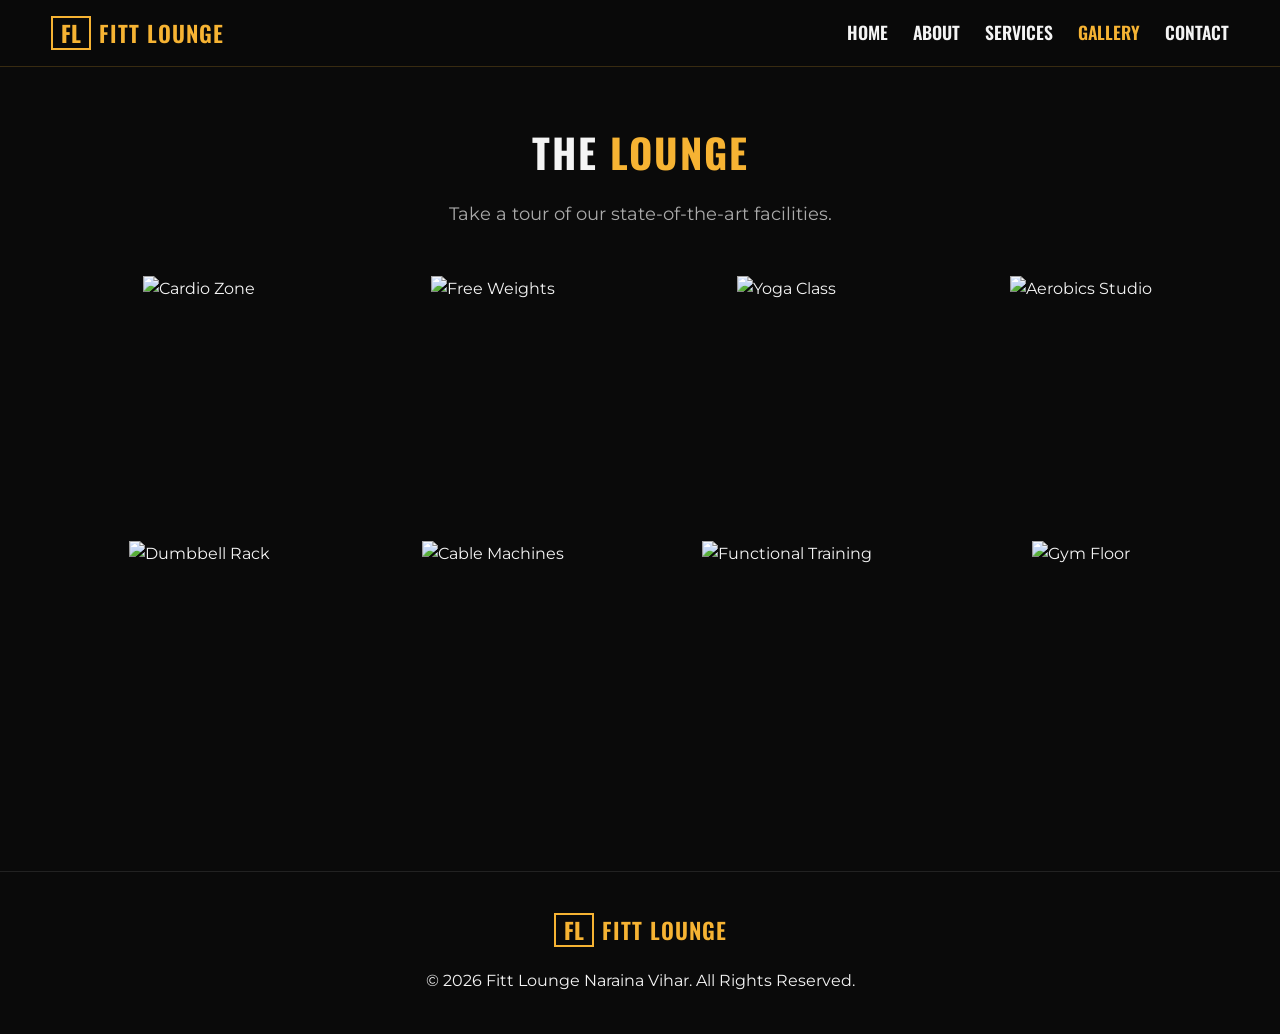
==== gallery.html @ 32abb5c8 "Add files via upload" ====
<!doctype html>
<html lang="en">
  <head>
    <meta charset="UTF-8" />
    <meta name="viewport" content="width=device-width, initial-scale=1.0" />
    <title>Fitt Lounge | Gallery</title>
    <link rel="stylesheet" href="style.css" />
    <link
      href="https://fonts.googleapis.com/css2?family=Montserrat:wght@300;400;600;700&family=Oswald:wght@400;600&display=swap"
      rel="stylesheet"
    />
    <link
      rel="stylesheet"
      href="https://cdnjs.cloudflare.com/ajax/libs/font-awesome/6.4.0/css/all.min.css"
    />
  </head>
  <body>
    <nav>
      <div class="nav-container">
        <div class="logo">
          <a href="index.html" class="text-logo">
            <span class="logo-box">FL</span>
            <span class="logo-text">FITT LOUNGE</span>
          </a>
        </div>
        <ul class="nav-links">
          <li><a href="index.html">Home</a></li>
          <li><a href="about.html">About</a></li>
          <li><a href="services.html">Services</a></li>
          <li><a href="gallery.html">Gallery</a></li>
          <li><a href="contact.html">Contact</a></li>
        </ul>
        <div class="hamburger"><i class="fas fa-bars"></i></div>
      </div>
    </nav>

    <section class="section-padding">
      <div class="container text-center">
        <h2 class="section-title">The <span class="highlight">Lounge</span></h2>
        <p class="subtitle">Take a tour of our state-of-the-art facilities.</p>

        <div class="gallery-grid">
          <div class="gallery-item">
            <img
              src="./images/fitt-lounge-naraina-vihar-delhi-gyms-opa2671r5m.avif"
              alt="Cardio Zone"
            />
          </div>
          <div class="gallery-item">
            <img
              src="./images/ Image 2026-04-04 at 19.39.08.jpeg"
              alt="Free Weights"
            />
          </div>
          <div class="gallery-item">
            <img
              src="./images/WhatsApp Image 2026-04-04 at 19.31.44.jpeg"
              alt="Yoga Class"
            />
          </div>
          <div class="gallery-item">
            <img
              src="./images/fitt-lounge-naraina-vihar-delhi-gyms-ol5fev5nsi.avif"
              alt="Aerobics Studio"
            />
          </div>
          <div class="gallery-item">
            <img
              src="./images/WhatsApp Image 2026-04-04 at 19.32.37.jpeg"
              alt="Dumbbell Rack"
            />
          </div>
          <div class="gallery-item">
            <img
              src="./images/fitt-lounge-naraina-vihar-delhi-gyms-zih5zqv028.avif"
              alt="Cable Machines"
            />
          </div>
          <div class="gallery-item">
            <img
              src="./images/fitt-lounge-naraina-vihar-delhi-gyms-onbp01guco.avif"
              alt="Functional Training"
            />
          </div>
          <div class="gallery-item">
            <img
              src="./images/WhatsApp Image 2026-04-04 at 19.34.42.jpeg"
              alt="Gym Floor"
            />
          </div>
        </div>
      </div>
    </section>

    <footer>
      <div class="container">
        <div
          class="footer-logo text-logo"
          style="margin-bottom: 20px; justify-content: center"
        >
          <span class="logo-box">FL</span>
          <span class="logo-text">FITT LOUNGE</span>
        </div>
        <p>&copy; 2026 Fitt Lounge Naraina Vihar. All Rights Reserved.</p>
      </div>
    </footer>
    <script src="script.js"></script>
  </body>
</html>
---- style.css ----
/* Core Variables & Reset */
:root {
  --bg-main: #0a0a0a;
  --bg-secondary: #141414;
  --gold: #f6b333;
  --gold-hover: #d49520;
  --text-main: #f4f4f4;
  --text-muted: #aaaaaa;
  --font-heading: "Oswald", sans-serif;
  --font-body: "Montserrat", sans-serif;
  --transition: all 0.3s ease;
}

* {
  margin: 0;
  padding: 0;
  box-sizing: border-box;
}

body {
  background-color: var(--bg-main);
  color: var(--text-main);
  font-family: var(--font-body);
  line-height: 1.6;
  overflow-x: hidden;
  /* Page Transition Animation */
  animation: pageLoad 0.6s cubic-bezier(0.25, 1, 0.5, 1) forwards;
}

@keyframes pageLoad {
  0% {
    opacity: 0;
    transform: translateY(20px);
  }
  100% {
    opacity: 1;
    transform: translateY(0);
  }
}

/* Typography */
h1,
h2,
h3,
h4 {
  font-family: var(--font-heading);
  text-transform: uppercase;
}
.highlight {
  color: var(--gold);
}
.section-title {
  font-size: 2.5rem;
  margin-bottom: 1rem;
  letter-spacing: 2px;
}
.subtitle {
  color: var(--text-muted);
  margin-bottom: 3rem;
  font-size: 1.1rem;
}
.text-center {
  text-align: center;
}

/* Layout Utilities */
.container {
  max-width: 1200px;
  margin: 0 auto;
  padding: 0 20px;
}
.section-padding {
  padding: 120px 0 80px 0;
  min-height: calc(100vh - 200px);
}
.dark-bg {
  background-color: var(--bg-secondary);
}
.layout-grid {
  display: grid;
  grid-template-columns: 1fr 1fr;
  gap: 50px;
  align-items: center;
}

/* Buttons */
.btn-primary {
  display: inline-block;
  background-color: var(--gold);
  color: var(--bg-main);
  padding: 12px 30px;
  font-size: 1.1rem;
  font-weight: 700;
  text-decoration: none;
  text-transform: uppercase;
  border: 2px solid var(--gold);
  border-radius: 4px;
  transition: var(--transition);
  cursor: pointer;
}
.btn-primary:hover {
  background-color: transparent;
  color: var(--gold);
}

/* Navigation */
nav {
    position: fixed; 
    top: 0; 
    left: 0;
    width: 100%; 
    background-color: rgba(10, 10, 10, 0.95);
    padding: 15px 0; 
    z-index: 1000; 
    backdrop-filter: blur(5px);
    border-bottom: 1px solid rgba(246, 179, 51, 0.2);
}

.nav-container { 
    display: flex; 
    flex-direction: row !important; 
    flex-wrap: nowrap !important; /* Strictly prevents stacking */
    justify-content: space-between; 
    align-items: center; 
    width: 100%; 
    max-width: 100%; /* Spans the entire screen */
    padding: 0 4%; /* Pushes everything inward slightly from the edges */
    margin: 0; 
}

/* Logo Wrapper Fix */
.logo {
    display: inline-flex;
    align-items: center;
    width: auto !important; /* Stops the logo from taking 100% width */
    flex-shrink: 0;
}

.text-logo {
    display: flex;
    align-items: center;
    gap: 8px; 
    text-decoration: none;
    white-space: nowrap; 
}

.logo-box {
    color: var(--gold);
    border: 2px solid var(--gold); 
    padding: 4px 8px; 
    font-size: 1.4rem; 
    font-weight: 700;
    line-height: 1;
    font-family: var(--font-heading);
}

.logo-text {
    color: var(--gold);
    font-size: 1.4rem; 
    font-weight: 600;
    letter-spacing: 1px; 
    font-family: var(--font-heading);
}

/* Nav Links Fix */
.nav-links { 
    display: flex; 
    flex-direction: row;
    align-items: center;
    justify-content: flex-end; /* Forces links to the right */
    list-style: none; 
    margin: 0;
    padding: 0;
    width: auto;
}

.nav-links li { 
    margin-left: 25px; 
}

.nav-links a { 
    color: var(--text-main); 
    text-decoration: none; 
    font-size: 1.1rem; 
    font-weight: 600; 
    transition: var(--transition); 
    text-transform: uppercase; 
    font-family: var(--font-heading); 
}

.nav-links a:hover, .nav-links a.active { color: var(--gold); }
.hamburger { display: none; font-size: 1.5rem; color: var(--gold); cursor: pointer; z-index: 1001; }

/* Hero Section */
.hero {
  height: 100vh;
  background-size: cover;
  background-position: center;
  background-attachment: fixed;
  display: flex;
  align-items: center;
  justify-content: center;
  text-align: center;
  padding: 0 20px;
}
.hero h1 {
  font-size: 5rem;
  margin-bottom: 20px;
  letter-spacing: 3px;
  line-height: 1.2;
}
.hero p {
  font-size: 1.2rem;
  max-width: 600px;
  margin: 0 auto 30px auto;
  color: #ddd;
}

/* About & Services Sections */
.stats {
  list-style: none;
  margin-top: 20px;
  display: flex;
  gap: 20px;
}
.stats li {
  font-size: 1.1rem;
  font-weight: 600;
}
.about-image img {
  width: 100%;
  border-radius: 8px;
  border: 3px solid var(--gold);
  box-shadow: 0 10px 30px rgba(246, 179, 51, 0.15);
}
.services-grid {
  display: grid;
  grid-template-columns: repeat(auto-fit, minmax(250px, 1fr));
  gap: 30px;
  margin-top: 40px;
}
.service-card {
  background-color: var(--bg-main);
  padding: 40px 20px;
  border-radius: 8px;
  border: 1px solid #222;
  transition: var(--transition);
  text-align: center;
}
.service-card:hover {
  border-color: var(--gold);
  transform: translateY(-10px);
}
.service-card i {
  font-size: 3rem;
  color: var(--gold);
  margin-bottom: 20px;
}
.service-card h3 {
  font-size: 1.5rem;
  margin-bottom: 15px;
}

/* Gallery Section */
.gallery-grid {
  display: grid;
  grid-template-columns: repeat(auto-fit, minmax(250px, 1fr));
  gap: 15px;
}
.gallery-item {
  overflow: hidden;
  border-radius: 6px;
  height: 250px;
}
.gallery-item img {
  width: 100%;
  height: 100%;
  object-fit: cover;
  transition: transform 0.5s ease;
}
.gallery-item:hover img {
  transform: scale(1.1);
}

/* Contact Section */
.info-item {
  display: flex;
  align-items: flex-start;
  margin-bottom: 25px;
  margin-top: 30px;
}
.info-item i {
  font-size: 1.5rem;
  margin-right: 20px;
  margin-top: 5px;
}
.contact-form form {
  background-color: var(--bg-main);
  padding: 40px;
  border-radius: 8px;
  border: 1px solid #333;
}
.contact-form input,
.contact-form select {
  width: 100%;
  padding: 15px;
  margin-bottom: 20px;
  background-color: var(--bg-secondary);
  border: 1px solid #444;
  color: var(--text-main);
  font-family: var(--font-body);
  border-radius: 4px;
}
.contact-form input:focus,
.contact-form select:focus {
  outline: none;
  border-color: var(--gold);
}

/* Footer */
footer {
  background-color: var(--bg-main);
  padding: 40px 0;
  border-top: 1px solid #222;
  text-align: center;
  display: flex;
  flex-direction: column;
  align-items: center; /* Forces everything inside the footer to perfectly center */
}

.footer-logo {
  display: flex;
  justify-content: center;
  align-items: center;
  margin-bottom: 15px;
}
.socials {
  margin-top: 20px;
}
.socials a {
  color: var(--text-main);
  font-size: 1.5rem;
  margin: 0 10px;
  transition: var(--transition);
}
.socials a:hover {
  color: var(--gold);
}

/* Responsive Design */
@media (max-width: 900px) {
  .layout-grid {
    grid-template-columns: 1fr;
  }
  .hero h1 {
    font-size: 3.5rem;
  }
}

@media (max-width: 768px) {
  .nav-links {
    position: fixed;
    top: 0;
    right: -100%;
    height: 100vh;
    background-color: var(--bg-secondary);
    flex-direction: column;
    justify-content: center;
    width: 100%;
    text-align: center;
    transition: right 0.4s ease;
    z-index: 1000;
  }

  .nav-links.active {
    right: 0;
  }
  .nav-links li {
    margin: 25px 0;
  }
  .hamburger {
    display: block;
  }
}
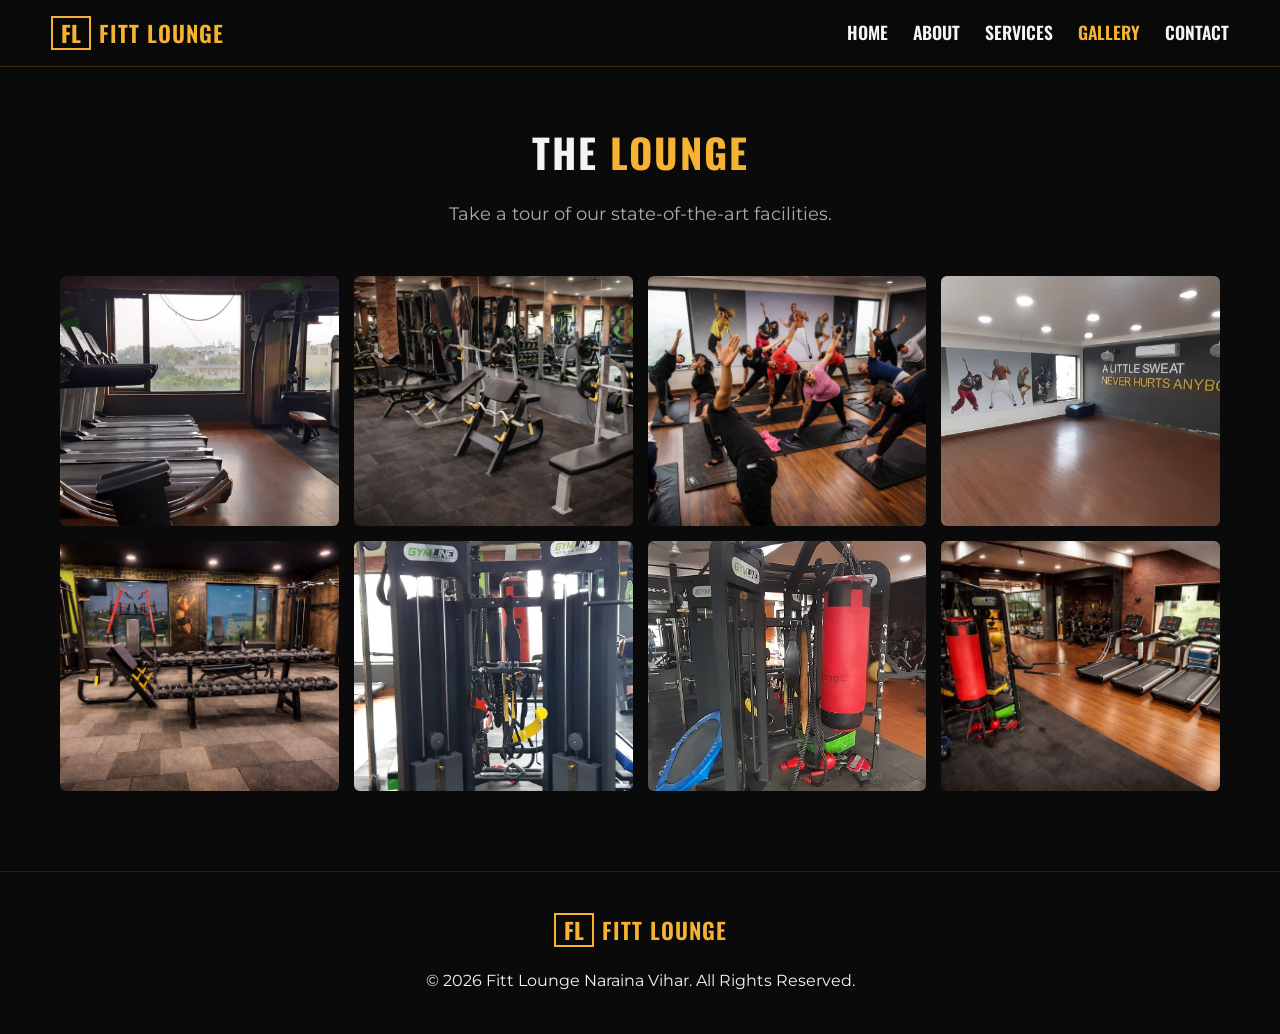
==== commit 3253f1c0: "Fix image source paths in gallery.html" ====
--- a/gallery.html
+++ b/gallery.html
@@ -48,7 +48,7 @@
           </div>
           <div class="gallery-item">
             <img
-              src="./images/ Image 2026-04-04 at 19.39.08.jpeg"
+              src="./images/WhatsApp Image 2026-04-04 at 19.39.08.jpeg"
               alt="Free Weights"
             />
           </div>
